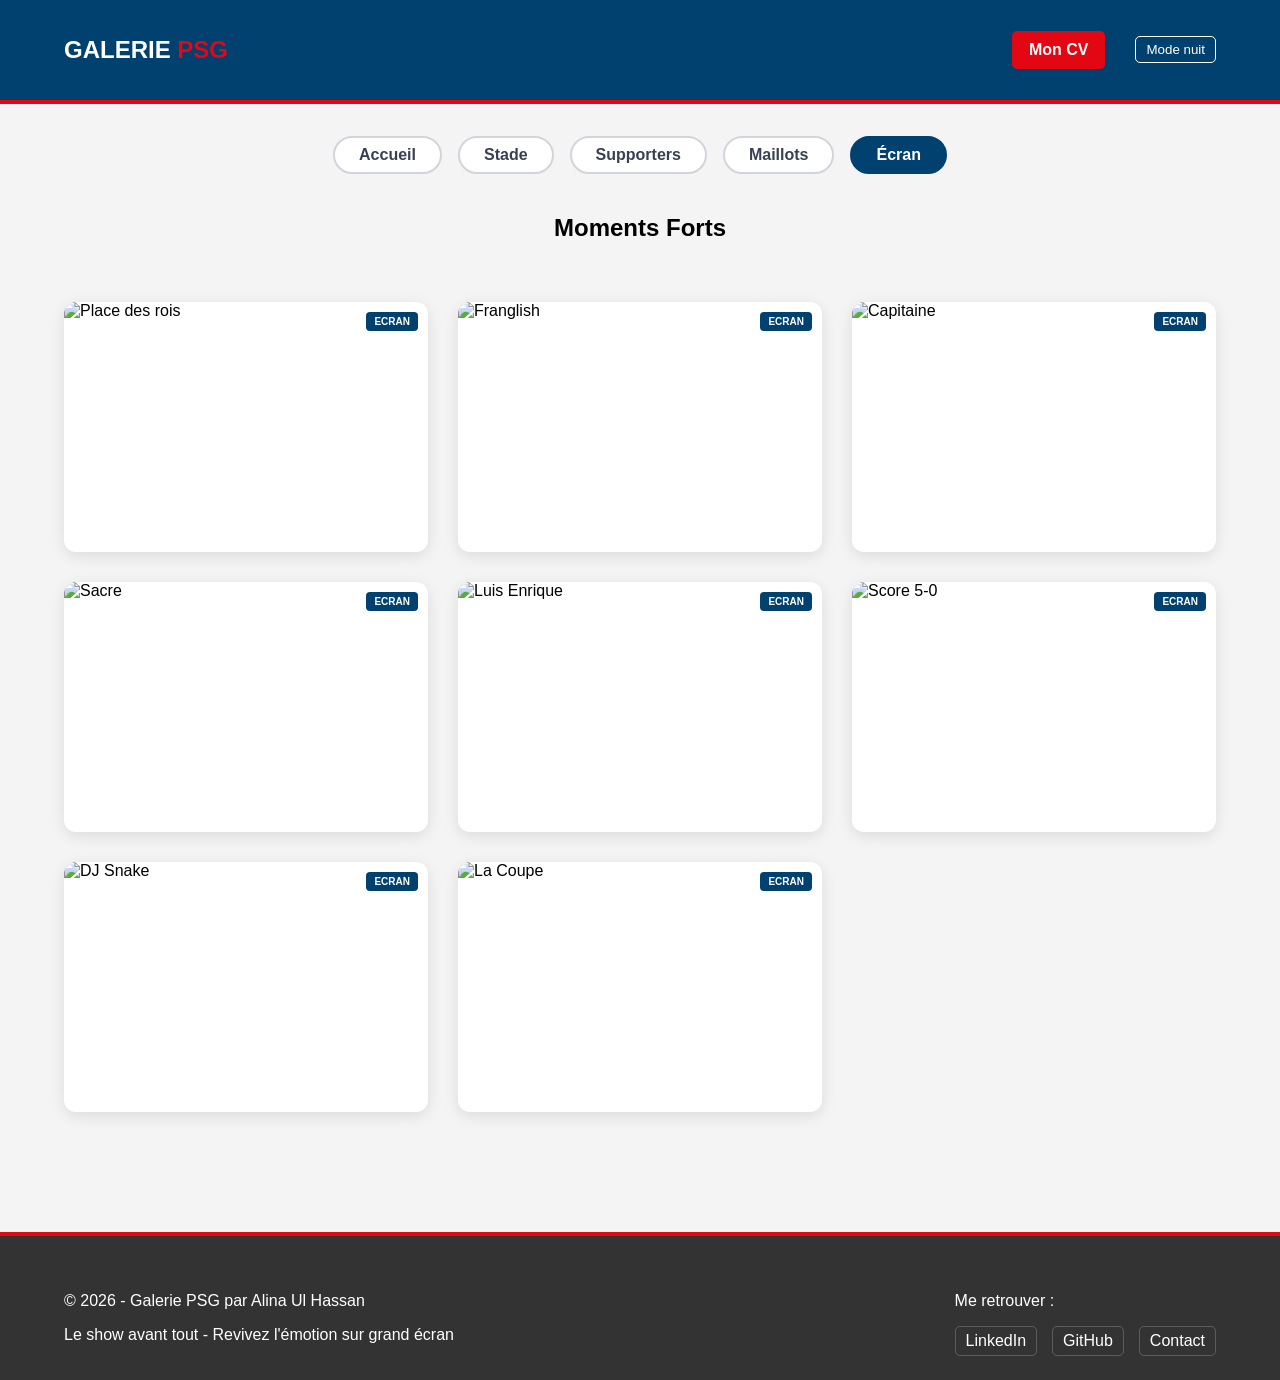
==== ecran.html @ 45a31cda "Add files via upload Pages HTML + CSS + JS" ====
<!DOCTYPE html>
<html lang="fr">
<head>
    <meta charset="UTF-8">
    <meta name="viewport" content="width=device-width, initial-scale=1.0">
    <title>Galerie PSG - Les Écrans</title>
    <link rel="icon" type="image/png" href="logo.jpg">
    <link rel="stylesheet" href="psg.css">
</head>
<body>

    <nav class="navbar">
        <div class="container nav-flex">
            <h1 class="logo">GALERIE <span>PSG</span></h1>
            
            <div class="nav-right">
                <a href="CV_Alina.pdf" target="_blank" class="btn-cv">Mon CV</a>
                <button onclick="toggleDarkMode()" id="moon-btn" class="btn-dark">Mode nuit</button>
            </div>
        </div>
    </nav>

    <div class="container main-content">
        
        <div class="filters">
            <a href="index.html" class="btn">Accueil</a>
            <a href="stade.html" class="btn">Stade</a>
            <a href="supporters.html" class="btn">Supporters</a>
            <a href="maillots.html" class="btn">Maillots</a>
            <a href="ecran.html" class="btn active">Écran</a>              
        </div>  

        <h2 style="text-align: center; color: var(--psg-blue); margin-top: 40px;">Moments Forts</h2>
        
        <div class="photo-gallery">
            
            <div class="photo-card">
                <div class="photo-box">
                    <img src="DSCN0095.jpg" alt="Place des rois">
                    <span class="photo-tag">ECRAN</span>
                </div>
            </div>

            <div class="photo-card">
                <div class="photo-box">
                    <img src="DSCN0100.jpg" alt="Franglish">
                    <span class="photo-tag">ECRAN</span>
                </div>
            </div>

            <div class="photo-card">
                <div class="photo-box">
                    <img src="DSCN0106.jpg" alt="Capitaine">
                    <span class="photo-tag">ECRAN</span>
                </div>
            </div>

            <div class="photo-card">
                <div class="photo-box">
                    <img src="DSCN0107.jpg" alt="Sacre">
                    <span class="photo-tag">ECRAN</span>
                </div>
            </div>

            <div class="photo-card">
                <div class="photo-box">
                    <img src="DSCN0108.jpg" alt="Luis Enrique">
                    <span class="photo-tag">ECRAN</span>
                </div>
            </div>

            <div class="photo-card">
                <div class="photo-box">
                    <img src="DSCN0109.jpg" alt="Score 5-0">
                    <span class="photo-tag">ECRAN</span>
                </div>
            </div>

            <div class="photo-card">
                <div class="photo-box">
                    <img src="DSCN0126.jpg" alt="DJ Snake">
                    <span class="photo-tag">ECRAN</span>
                </div>
            </div>

            <div class="photo-card">
                <div class="photo-box">
                    <img src="DSCN0140.jpg" alt="La Coupe">
                    <span class="photo-tag">ECRAN</span>
                </div>
            </div>

        </div>
    </div> 

    <footer class="footer">
        <div class="container">
            <div class="footer-content">
                <div class="footer-left">
                    <p>&copy; 2026 - Galerie PSG par Alina Ul Hassan</p>
                    <p>Le show avant tout - Revivez l'émotion sur grand écran</p>
                </div>

                <div class="footer-right">
                    <p>Me retrouver :</p>
                    <div class="social-links">
                        <a href="https://www.linkedin.com/in/alina-ul-hassan-a05392326/" target="_blank">LinkedIn</a>
                        <a href="https://github.com/alinahssn" target="_blank">GitHub</a>
                        <a href="mailto:alina.ulhassan47@gmail.com">Contact</a>
                    </div>
                </div>
            </div>
        </div>
    </footer>

    <div id="overlay">
        <img id="img-full" src="">
    </div>

    <script src="script.js"></script>

</body>
</html>
---- psg.css ----
:root {
    --psg-bleu: #004170;
    --psg-rouge: #E30613;
}


html, body {
    height: 100%;
    margin: 0;
}


body {
    background-color: #f4f4f4;
    font-family: 'Arial', sans-serif;
    display: flex;
    flex-direction: column;
    min-height: 100vh;
}


.container {
    width: 90%;
    max-width: 1200px;
    margin: 0 auto;
}


.main-content {
    flex: 1 0 auto; 
}



.navbar {
    background-color: var(--psg-bleu);
    color: white;
    padding: 1rem 0;
    border-bottom: 4px solid var(--psg-rouge);
    margin-bottom: 2rem;
}


.nav-flex {
    display: flex;
    justify-content: space-between; 
    align-items: center;
}


.nav-right {
    display: flex;
    align-items: center;
    gap: 30px; 
}


.logo span {
    color: var(--psg-rouge);
}



.filters {
    display: flex;
    flex-wrap: wrap;
    gap: 1rem;
    justify-content: center;
    margin-bottom: 2rem;
}


.btn {
    padding: 0.5rem 1.5rem;
    background-color: white;
    border: 2px solid #d1d5db;
    border-radius: 9999px;
    font-weight: bold;
    cursor: pointer;
    transition: all 0.3s ease;
    color: #374151;
    text-decoration: none;
}


.btn:hover, .btn.active {
    border-color: var(--psg-bleu);
    background-color: var(--psg-bleu);
    color: white;
}


.btn-cv {
    background-color: var(--psg-rouge);
    color: white;
    padding: 8px 15px;
    border-radius: 5px;
    text-decoration: none;
    font-weight: bold;
    transition: 0.3s;
    border: 2px solid transparent;
}


.btn-cv:hover {
    background-color: #b3050f; 
    border: 2px solid var(--psg-rouge);
}


.btn-dark {
    background: none;
    border: 1px solid white;
    color: white;
    padding: 5px 10px;
    border-radius: 5px;
    cursor: pointer;
}



.immersion-block {
    position: relative;
    width: 100%;
    max-width: 1100px;
    margin: 60px auto 100px; 
    border-radius: 20px;
    overflow: hidden;
    box-shadow: 0 20px 50px rgba(0,0,0,0.4);
    border: 4px solid var(--psg-bleu);
}


.video-full {
    width: 100%;
    display: block;
}


.video-caption {
    position: absolute;
    bottom: 0;
    left: 0;
    width: 100%;
    padding: 40px;
    background: linear-gradient(transparent, rgba(0,0,0,0.7));
    color: white;
    text-align: center;
    pointer-events: none; 
}


.video-caption h2 {
    font-size: 2.5rem;
    margin: 0;
    letter-spacing: 3px;
    text-shadow: 2px 2px 10px rgba(0,0,0,0.5);
}



.grid {
    display: flex;
    flex-direction: row;
    align-items: center;
    justify-content: center;
    gap: 40px;
    margin-top: 40px;
    flex-wrap: nowrap;
}


.presentation-card {
    background: white;
    width: 400px;
    flex-shrink: 0;
    border-radius: 15px;
    overflow: hidden;
    box-shadow: 0 10px 20px rgba(0,0,0,0.15);
    transition: transform 0.3s;
}


.presentation-card:hover {
    transform: translateY(-5px);
}


.presentation-text {
    flex: 1;
    max-width: 600px;
    text-align: left;
}


.image-box {
    position: relative;
    height: auto;
    width: 100%;
    overflow: hidden;
}


.image-box img {
    width: 100%;
    height: 100%;
    object-fit: cover;
    object-position: top;
}


.tag {
    position: absolute;
    top: 15px;
    padding: 8px 15px;
    border-radius: 5px;
    color: white;
    font-weight: bold;
    font-size: 14px;
}


.tag-alina { left: 15px; background-color: var(--psg-rouge); }
.tag-aicha { right: 15px; background-color: var(--psg-bleu); }



.photo-gallery {
    display: grid;
    grid-template-columns: repeat(3, 1fr); 
    gap: 30px;
    margin: 60px 0;
}


.photo-card {
    background: white;
    border-radius: 12px;
    overflow: hidden;
    box-shadow: 0 4px 15px rgba(0,0,0,0.1);
    transition: transform 0.3s ease;
}


.photo-card:hover { transform: scale(1.03); }


.photo-box { position: relative; height: 250px; }


.photo-box img { width: 100%; height: 100%; object-fit: cover; }


.photo-tag {
    position: absolute;
    top: 10px;
    right: 10px;
    background-color: var(--psg-bleu);
    color: white;
    font-size: 10px;
    padding: 4px 8px;
    border-radius: 4px;
    font-weight: bold;
}


.photo-info { padding: 15px; }


.photo-info h3 { margin: 0; font-size: 1.1rem; color: var(--psg-bleu); }


.photo-info p { margin: 5px 0 0; font-size: 0.85rem; color: #666; }



.final-highlight {
    display: flex;                
    justify-content: center;      
    gap: 30px;                    
    margin: 60px auto 100px;      
    max-width: 800px;             
    width: 90%;
}


.final-card {
    flex: 1;
    background: white;
    border-radius: 20px;
    overflow: hidden;
    box-shadow: 0 15px 35px rgba(0,0,0,0.2);
    border: 2px solid var(--psg-bleu);
    transition: transform 0.4s ease;
}


.final-card:hover { transform: translateY(-10px); }


.final-box { position: relative; height: 350px; }


.final-box img { width: 100%; height: 100%; object-fit: cover; }


.final-tag {
    position: absolute;
    bottom: 20px;
    right: 20px;
    background-color: var(--psg-rouge);
    color: white;
    padding: 10px 20px;
    border-radius: 8px;
    font-weight: bold;
    box-shadow: 0 4px 10px rgba(0,0,0,0.3);
}


.final-info { padding: 25px; text-align: center; }


.final-info h3 { font-size: 1.8rem; color: var(--psg-bleu); margin-bottom: 10px; }



.footer {
    background-color: #333333;
    color: white;
    padding: 40px 0 20px 0;
    margin-top: 60px;
    border-top: 4px solid var(--psg-rouge); 
    width: 100%;
}


.footer-content {
    display: flex;
    justify-content: space-between;
    align-items: flex-start;
    flex-wrap: wrap;
    gap: 20px;
}


.social-links { display: flex; gap: 15px; }


.social-links a {
    color: white;
    text-decoration: none;
    padding: 5px 10px;
    border: 1px solid rgba(255, 255, 255, 0.2);
    border-radius: 5px;
    transition: 0.3s;
}


.social-links a:hover {
    background-color: var(--psg-rouge);
    transform: translateY(-3px);
}



#overlay {
    display: none; 
    position: fixed; 
    top: 0; left: 0; 
    width: 100%; height: 100%; 
    background: rgba(0,0,0,0.9); 
    z-index: 2000; 
    align-items: center; 
    justify-content: center;
}


#img-full { max-width: 95%; max-height: 95%; border: 2px solid white; }



body.dark-mode {
    background-color: #001a33 !important;
    color: white !important;
}


body.dark-mode .photo-card, 
body.dark-mode .presentation-card, 
body.dark-mode .final-card {
    background-color: #002b52 !important;
    border-color: var(--psg-rouge) !important;
}



@media (max-width: 900px) {
    .photo-gallery { grid-template-columns: repeat(2, 1fr); }
    .grid { flex-direction: column; text-align: center; }
}


@media (max-width: 600px) {
    .photo-gallery { grid-template-columns: 1fr; }
    .footer-content { flex-direction: column; text-align: center; }
    .social-links { justify-content: center; }
    .video-caption h2 { font-size: 1.5rem; }
    .final-highlight { flex-direction: column; } 
}
}
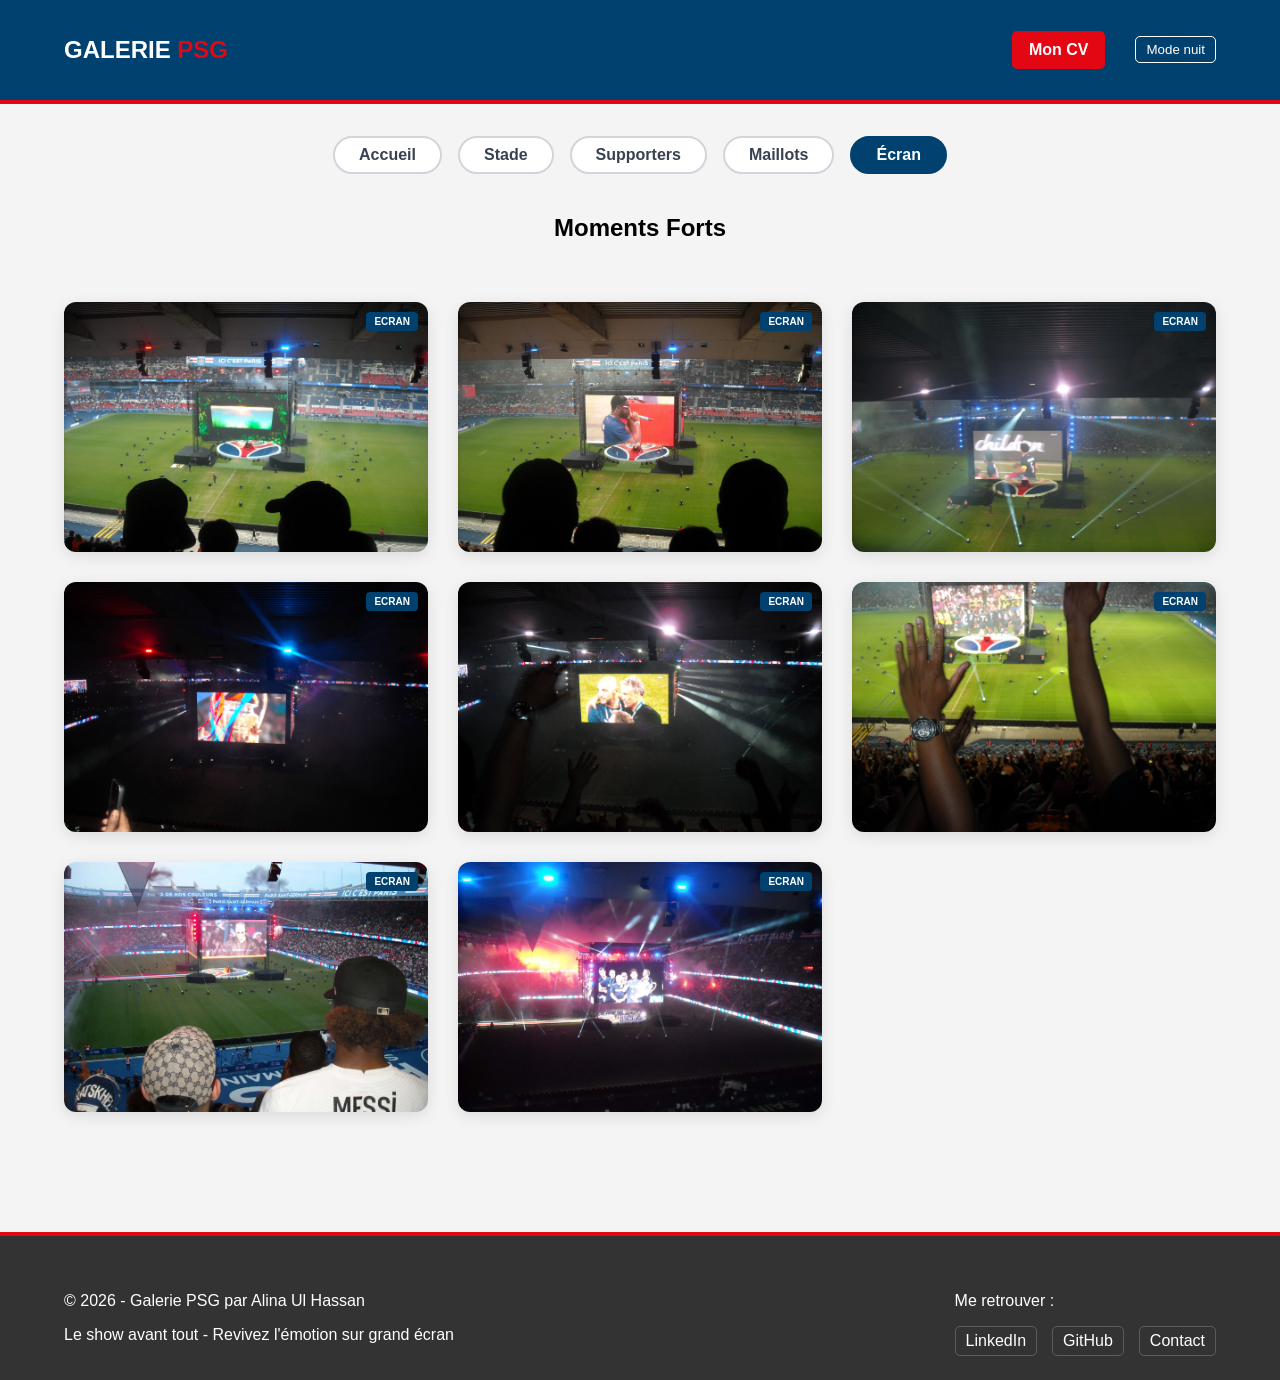
==== commit 9743508f: "Add files via upload jpg ==> JPG" ====
--- a/ecran.html
+++ b/ecran.html
@@ -1,123 +1,124 @@
 <!DOCTYPE html>
 <html lang="fr">
 <head>
-    <meta charset="UTF-8">
-    <meta name="viewport" content="width=device-width, initial-scale=1.0">
-    <title>Galerie PSG - Les Écrans</title>
-    <link rel="icon" type="image/png" href="logo.jpg">
-    <link rel="stylesheet" href="psg.css">
+  <meta charset="UTF-8">
+  <meta name="viewport" content="width=device-width, initial-scale=1.0">
+  <title>Galerie PSG - Les Écrans</title>
+  <link rel="icon" type="image/png" href="logo.jpg">
+  <link rel="stylesheet" href="psg.css">
 </head>
 <body>
 
-    <nav class="navbar">
-        <div class="container nav-flex">
-            <h1 class="logo">GALERIE <span>PSG</span></h1>
-            
-            <div class="nav-right">
-                <a href="CV_Alina.pdf" target="_blank" class="btn-cv">Mon CV</a>
-                <button onclick="toggleDarkMode()" id="moon-btn" class="btn-dark">Mode nuit</button>
-            </div>
-        </div>
-    </nav>
+<nav class="navbar">
+  <div class="container nav-flex">
+    <h1 class="logo">GALERIE <span>PSG</span></h1>
 
-    <div class="container main-content">
-        
-        <div class="filters">
-            <a href="index.html" class="btn">Accueil</a>
-            <a href="stade.html" class="btn">Stade</a>
-            <a href="supporters.html" class="btn">Supporters</a>
-            <a href="maillots.html" class="btn">Maillots</a>
-            <a href="ecran.html" class="btn active">Écran</a>              
-        </div>  
+    <div class="nav-right">
+      <a href="CV_Alina.pdf" target="_blank" class="btn-cv">Mon CV</a>
+      <button onclick="toggleDarkMode()" id="moon-btn" class="btn-dark">Mode nuit</button>
+    </div>
+  </div>
+</nav>
 
-        <h2 style="text-align: center; color: var(--psg-blue); margin-top: 40px;">Moments Forts</h2>
-        
-        <div class="photo-gallery">
-            
-            <div class="photo-card">
-                <div class="photo-box">
-                    <img src="DSCN0095.jpg" alt="Place des rois">
-                    <span class="photo-tag">ECRAN</span>
-                </div>
-            </div>
+<div class="container main-content">
 
-            <div class="photo-card">
-                <div class="photo-box">
-                    <img src="DSCN0100.jpg" alt="Franglish">
-                    <span class="photo-tag">ECRAN</span>
-                </div>
-            </div>
+  <div class="filters">
+    <a href="index.html" class="btn">Accueil</a>
+    <a href="stade.html" class="btn">Stade</a>
+    <a href="supporters.html" class="btn">Supporters</a>
+    <a href="maillots.html" class="btn">Maillots</a>
+    <a href="ecran.html" class="btn active">Écran</a>
+  </div>
 
-            <div class="photo-card">
-                <div class="photo-box">
-                    <img src="DSCN0106.jpg" alt="Capitaine">
-                    <span class="photo-tag">ECRAN</span>
-                </div>
-            </div>
+  <h2 style="text-align: center; color: var(--psg-blue); margin-top: 40px;">Moments Forts</h2>
 
-            <div class="photo-card">
-                <div class="photo-box">
-                    <img src="DSCN0107.jpg" alt="Sacre">
-                    <span class="photo-tag">ECRAN</span>
-                </div>
-            </div>
+  <div class="photo-gallery">
 
-            <div class="photo-card">
-                <div class="photo-box">
-                    <img src="DSCN0108.jpg" alt="Luis Enrique">
-                    <span class="photo-tag">ECRAN</span>
-                </div>
-            </div>
-
-            <div class="photo-card">
-                <div class="photo-box">
-                    <img src="DSCN0109.jpg" alt="Score 5-0">
-                    <span class="photo-tag">ECRAN</span>
-                </div>
-            </div>
-
-            <div class="photo-card">
-                <div class="photo-box">
-                    <img src="DSCN0126.jpg" alt="DJ Snake">
-                    <span class="photo-tag">ECRAN</span>
-                </div>
-            </div>
-
-            <div class="photo-card">
-                <div class="photo-box">
-                    <img src="DSCN0140.jpg" alt="La Coupe">
-                    <span class="photo-tag">ECRAN</span>
-                </div>
-            </div>
-
-        </div>
-    </div> 
-
-    <footer class="footer">
-        <div class="container">
-            <div class="footer-content">
-                <div class="footer-left">
-                    <p>&copy; 2026 - Galerie PSG par Alina Ul Hassan</p>
-                    <p>Le show avant tout - Revivez l'émotion sur grand écran</p>
-                </div>
-
-                <div class="footer-right">
-                    <p>Me retrouver :</p>
-                    <div class="social-links">
-                        <a href="https://www.linkedin.com/in/alina-ul-hassan-a05392326/" target="_blank">LinkedIn</a>
-                        <a href="https://github.com/alinahssn" target="_blank">GitHub</a>
-                        <a href="mailto:alina.ulhassan47@gmail.com">Contact</a>
-                    </div>
-                </div>
-            </div>
-        </div>
-    </footer>
-
-    <div id="overlay">
-        <img id="img-full" src="">
+    <div class="photo-card">
+      <div class="photo-box">
+        <img src="DSCN0095.JPG" alt="Place des rois">
+        <span class="photo-tag">ECRAN</span>
+      </div>
     </div>
 
-    <script src="script.js"></script>
+    <div class="photo-card">
+      <div class="photo-box">
+        <img src="DSCN0100.JPG" alt="Franglish">
+        <span class="photo-tag">ECRAN</span>
+      </div>
+    </div>
+
+    <div class="photo-card">
+      <div class="photo-box">
+        <img src="DSCN0106.JPG" alt="Capitaine">
+        <span class="photo-tag">ECRAN</span>
+      </div>
+    </div>
+
+    <div class="photo-card">
+      <div class="photo-box">
+        <img src="DSCN0107.JPG" alt="Sacre">
+        <span class="photo-tag">ECRAN</span>
+      </div>
+    </div>
+
+    <div class="photo-card">
+      <div class="photo-box">
+        <img src="DSCN0108.JPG" alt="Luis Enrique">
+        <span class="photo-tag">ECRAN</span>
+      </div>
+    </div>
+
+    <div class="photo-card">
+      <div class="photo-box">
+        <img src="DSCN0109.JPG" alt="Score 5-0">
+        <span class="photo-tag">ECRAN</span>
+      </div>
+    </div>
+
+    <div class="photo-card">
+      <div class="photo-box">
+        <img src="DSCN0126.JPG" alt="DJ Snake">
+        <span class="photo-tag">ECRAN</span>
+      </div>
+    </div>
+
+    <div class="photo-card">
+      <div class="photo-box">
+        <img src="DSCN0140.JPG" alt="La Coupe">
+        <span class="photo-tag">ECRAN</span>
+      </div>
+    </div>
+
+  </div>
+</div>
+
+<footer class="footer">
+  <div class="container">
+    <div class="footer-content">
+      <div class="footer-left">
+        <p>&copy; 2026 - Galerie PSG par Alina Ul Hassan</p>
+        <p>Le show avant tout - Revivez l'émotion sur grand écran</p>
+      </div>
+
+      <div class="footer-right">
+        <p>Me retrouver :</p>
+        <div class="social-links">
+          <a href="https://www.linkedin.com/in/alina-ul-hassan-a05392326/" target="_blank">LinkedIn</a>
+          <a href="https://github.com/alinahssn" target="_blank">GitHub</a>
+          <a href="mailto:alina.ulhassan47@gmail.com">Contact</a>
+        </div>
+      </div>
+    </div>
+  </div>
+</footer>
+
+<div id="overlay">
+  <img id="img-full" src="">
+</div>
+
+<script src="script.js"></script>
 
 </body>
 </html>
+
